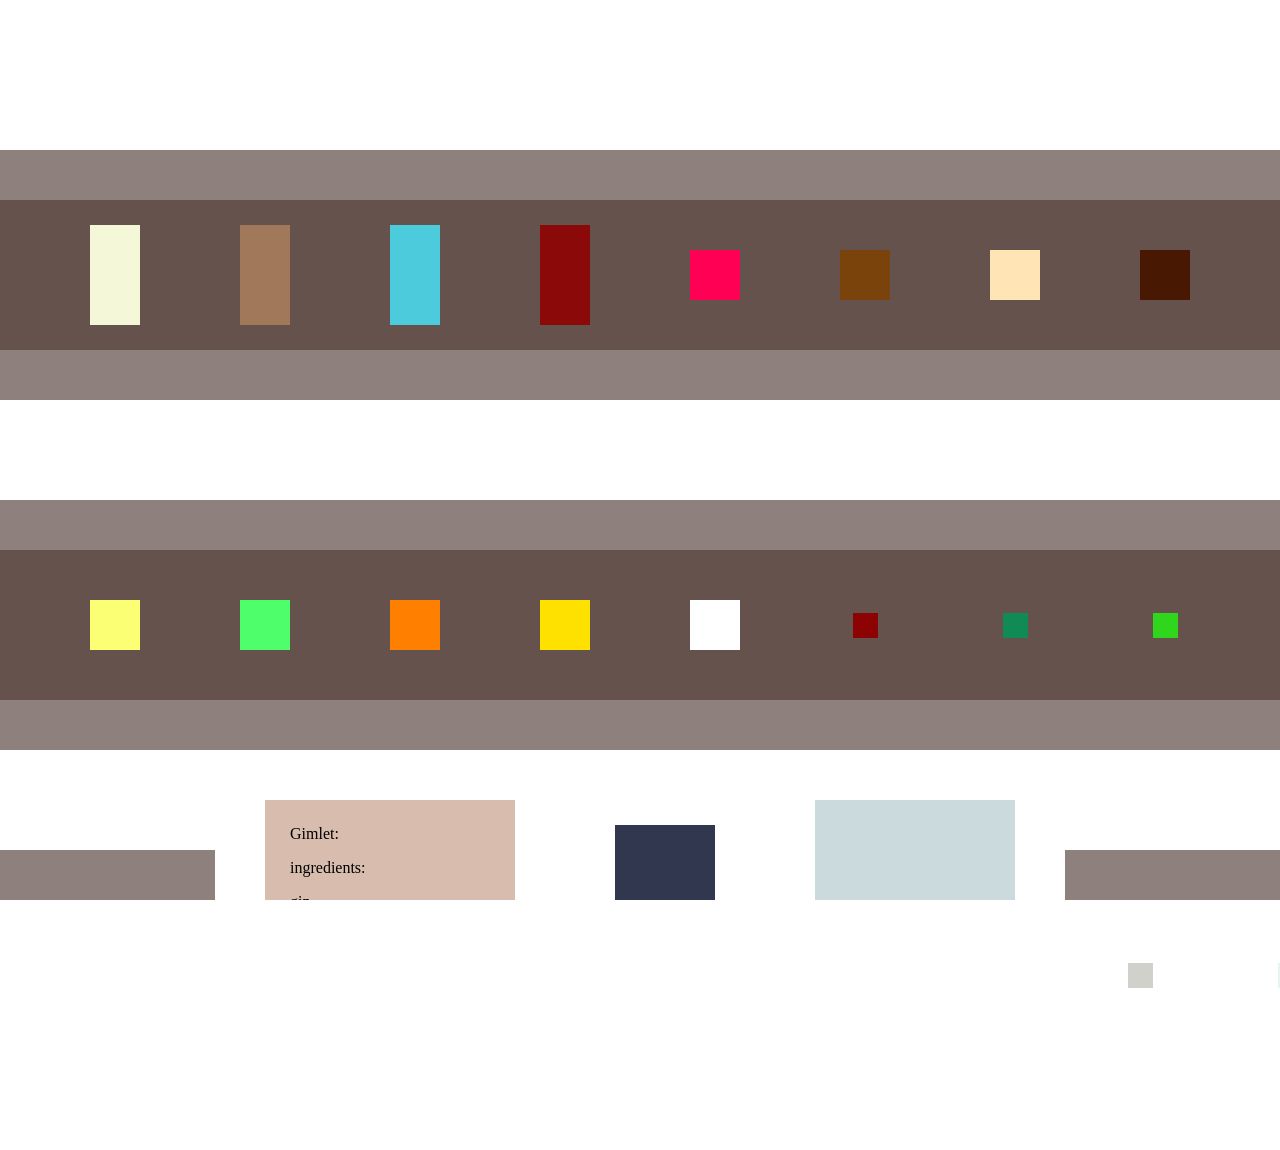
==== Scripts/index.html @ 50b728b5 "index" ====
<!DOCTYPE html>
<html lang="en">

<head>
    <!-- All techy stuff goes here, inside HEAD -->
    <meta charset="UTF-8">
    <meta name="viewport" content="width=device-width, initial-scale=1.0">
    <!-- Overall title of your page -->
    <title>Furger Bar and Grill</title>
    <!-- Link to external CSS file -->
    <link rel="stylesheet" href="bar.css">
    <!-- jQuery library -->
    <script src="https://code.jquery.com/jquery-3.7.1.min.js"></script>
    <!-- Link to external JavaScript file -->
    <script src="bar.js" DEFER></script>

</head>

<body>
    <div class="label" id="following">...</div>
    <div class="bar_shelf">
        <div class="spacer"></div>
        <div class="shelf_row">

            <div class="shelf_container">

                <div class="item" id="vodka"></div>

            </div>
            <div class="shelf_container">

                <div class="item" id="tequilla"></div>

            </div>

            <div class="shelf_container">

                <div class="item" id="rum"></div>

            </div>
            <div class="shelf_container">

                <div class="item" id="gin"></div>
            </div>
            <div class="shelf_container">

                <div class="item" id="whiskey"></div>
            </div>

            <div class="shelf_container">
                <div class="item" id="grenadine"></div>
            </div>
            <div class="shelf_container">
                <div class="item" id="bitters"></div>
            </div>
            <div class="shelf_container">
                <div class="item" id="creamLiqueur"></div>
            </div>
            <div class="shelf_container">
                <div class="item" id="kahula"></div>
            </div>
            <div class="shelf_container">
                <div class="item" id="tripleSec"></div>
            </div>

        </div>

        <div class="shelf_row">
             <div class="shelf_container">
                <div class="item" id="tonic"></div>
            </div>

            <div class="shelf_container">
                <div class="item" id="lemonJuice"></div>
            </div>

            <div class="shelf_container">
                <div class="item" id="limeJuice"></div>
            </div>
            <div class="shelf_container">
                <div class="item" id="orangeJuice"></div>
            </div>
            <div class="shelf_container">
                <div class="item" id="pineappleJuice"></div>
            </div>

            <div class="shelf_container">
                <div class="item" id="syrup"></div>
            </div>
            <div class="shelf_container">
                <div class="item" id="cherries"></div>
            </div>

            <div class="shelf_container">
                <div class="item" id="mint"></div>
            </div>
            <div class="shelf_container">
                <div class="item" id="lime"></div>
            </div>
            <div class="shelf_container">
                <div class="item" id="orangePeel"></div>
            </div>
           


        </div>
        <div class="shelf_row">
            <div class="shelf_container">
                <div class="item" id="ice"></div>
            </div>
            <div class="shelf_container"> <div class="item" id="ice"></div>
            </div>
            
            <div class="counter">
                <div class="menu">
                    <div id="menuText"></div>

                    <div id="menuInteract">
                        <button id="done"> finish? </button>
                    </div>

                </div>
                <div class="shaker"></div>
                <div class="glass"></div>

            </div>
            <div class="shelf_container">
                <div class="item" id="salt"></div>
            </div>
            <div class="shelf_container">
                <div class="item" id="sugar"></div>
            </div>
        </div>


    </div>

    </div>


</body>

</html>
---- Scripts/bar.css ----
html,
body {
    margin: 0;
    height: 100%;
    overflow: hidden;
    background-image: url(../Images/bar_background.png);
    background-position: center;

}

.spacer {
    background-color: rgba(0, 255, 255, 0);

}

.bar_shelf {


    display: flex;
    flex-direction: column;
    justify-content: center;
    align-items: center;

}

.shelf_row {
    display: flex;
    justify-content: center;
    gap: 0px;
    align-items: center;
    background-color: rgba(48, 17, 10, 0.401);
    height: 150px;

    margin-top: 200px;
}

.shelf_container {
    cursor: pointer;
    display: flex;
    justify-content: center;
    align-items: center;
    background-color: rgba(34, 8, 1, 0.508);
    height: 250px;
    width: 150px;

}

.counter {

    display: flex;
    gap: 100px;
    justify-content: center;
    align-items: center;
    background-color: rgba(180, 180, 180, 0);
    margin: 50px;

    height: auto;

}

.shaker {
    background-color: rgb(48, 55, 79);
    height: 300px;
    width: 100px;

}

.menu {
    background-color: rgb(216, 189, 174);
    padding: 25px;
    height: 300px;
    width: 200px;
}

.glass {
    background-color: rgb(203, 218, 220);
    height: 350px;
    width: 200px;
}

.item {
    pointer-events: none;
    height: 100px;
    width: 50px;

    position: absolute;
}


/*alc ids*/

#vodka {
    background-color: aliceblue;
}

#tequilla {
    background-color: rgb(244, 248, 217);
}

#rum {
    background-color: rgb(161, 121, 90);
}

#gin {
    background-color: rgb(75, 203, 220);
}

#whiskey {
    background-color: rgb(140, 9, 9);
}

/*mixers*/
#grenadine {
    background-color: rgb(255, 0, 85);
    height: 50px;
    width: 50px;
}


#bitters {
    background-color: rgb(122, 67, 12);
    height: 50px;
    width: 50px;
}

#creamLiqueur {
    background-color: rgb(255, 229, 182);
    height: 50px;
    width: 50px;
}

#kahula {
    background-color: rgb(73, 24, 3);
    height: 50px;
    width: 50px;
}

#tripleSec {
    background-color: rgb(255, 89, 0);
    height: 50px;
    width: 50px;
}

/*Juice ids*/
#tonic {
    background-color: rgba(27, 255, 168, 0.41);
    height: 25px;
    width: 25px;
}

#lemonJuice {
    background-color: rgb(250, 255, 115);
    height: 50px;
    width: 50px;
}

#limeJuice {
    background-color: rgb(78, 255, 107);
    height: 50px;
    width: 50px;
}


#orangeJuice {
    background-color: rgb(255, 128, 0);
    height: 50px;
    width: 50px;
}

#pineappleJuice {
    background-color: rgb(255, 225, 0);
    height: 50px;
    width: 50px;
}

#syrup {
    background-color: rgb(255, 255, 255);
    height: 50px;
    width: 50px;
}

/*garnish ids*/

#cherries {
    background-color: rgb(141, 3, 3);
    height: 25px;
    width: 25px;
}

#lime {
    background-color: rgb(47, 214, 28);
    height: 25px;
    width: 25px;
}

#salt {
    background-color: rgb(207, 209, 202);
    height: 25px;
    width: 25px;
}

#sugar {
    background-color: rgb(231, 244, 241);
    height: 25px;
    width: 25px;
}

#mint {
    background-color: rgb(17, 139, 86);
    height: 25px;
    width: 25px;
}
#orangePeel {
    background-color: rgb(255, 102, 0);
    height: 25px;
    width: 25px;
}




#following {
    box-shadow: 0 0 20px black;
}

.label {
    display: none;
    position: absolute;
    background: white;
    border: 2px solid black;
    border-radius: 20px;
    padding: 12px;
    width: 180px;
    z-index: 3;
    pointer-events: none;
}
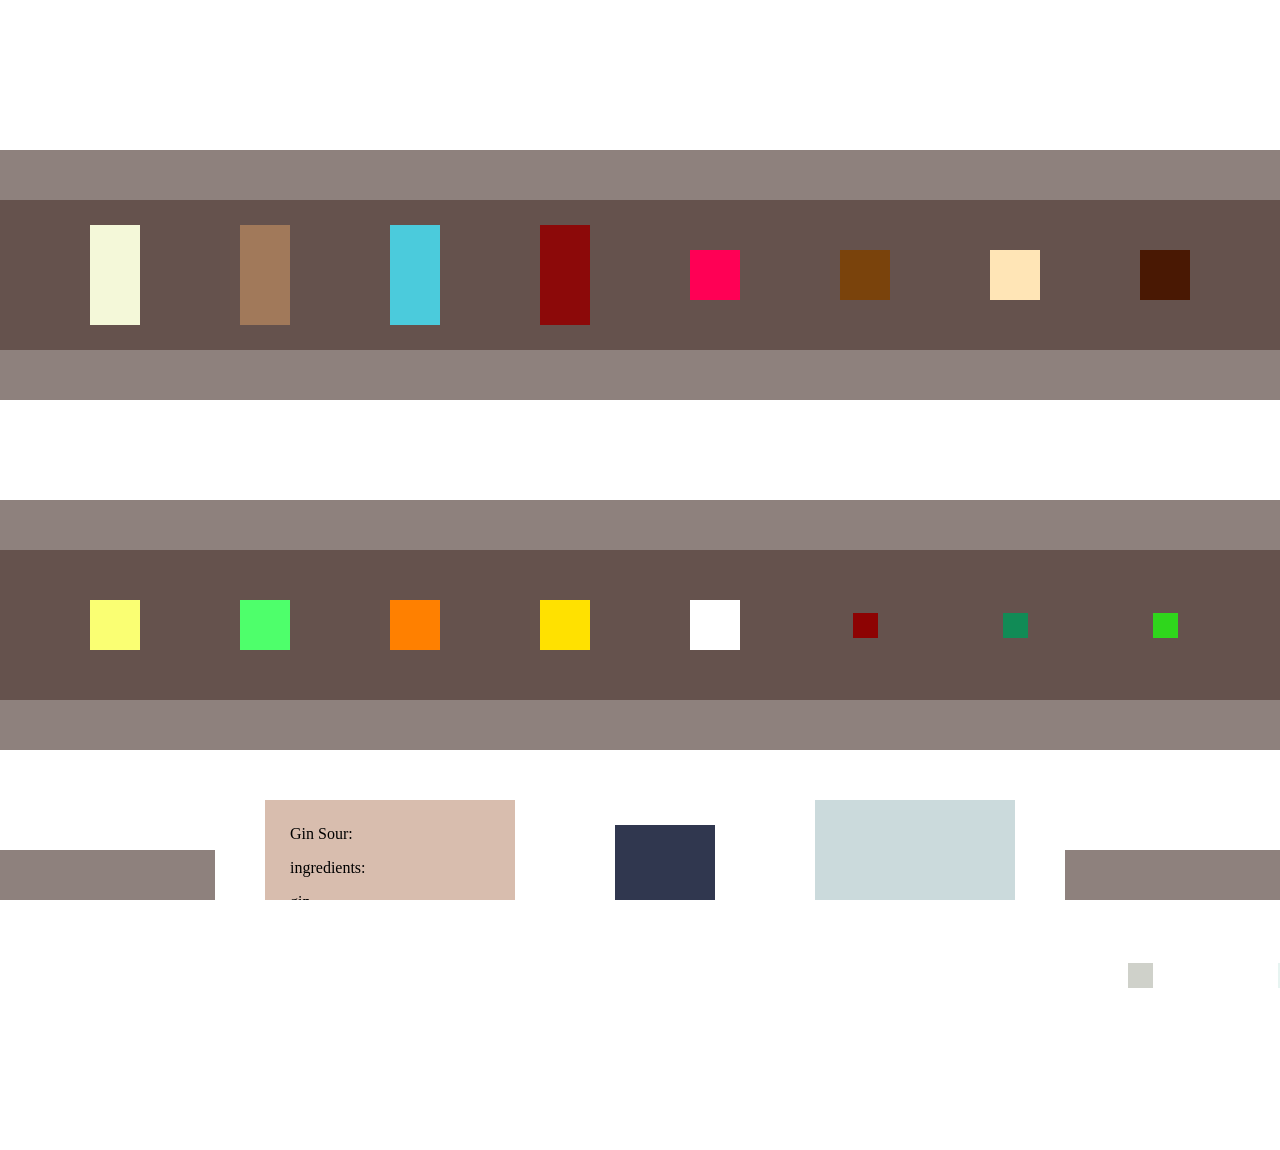
==== commit 7e0bbf12: "bb" ====
--- a/Scripts/index.html
+++ b/Scripts/index.html
@@ -124,7 +124,7 @@
                 <div class="glass"></div>
 
             </div>
-            <div class="shelf_container">
+            <div class="shelf_container"> 
                 <div class="item" id="salt"></div>
             </div>
             <div class="shelf_container">
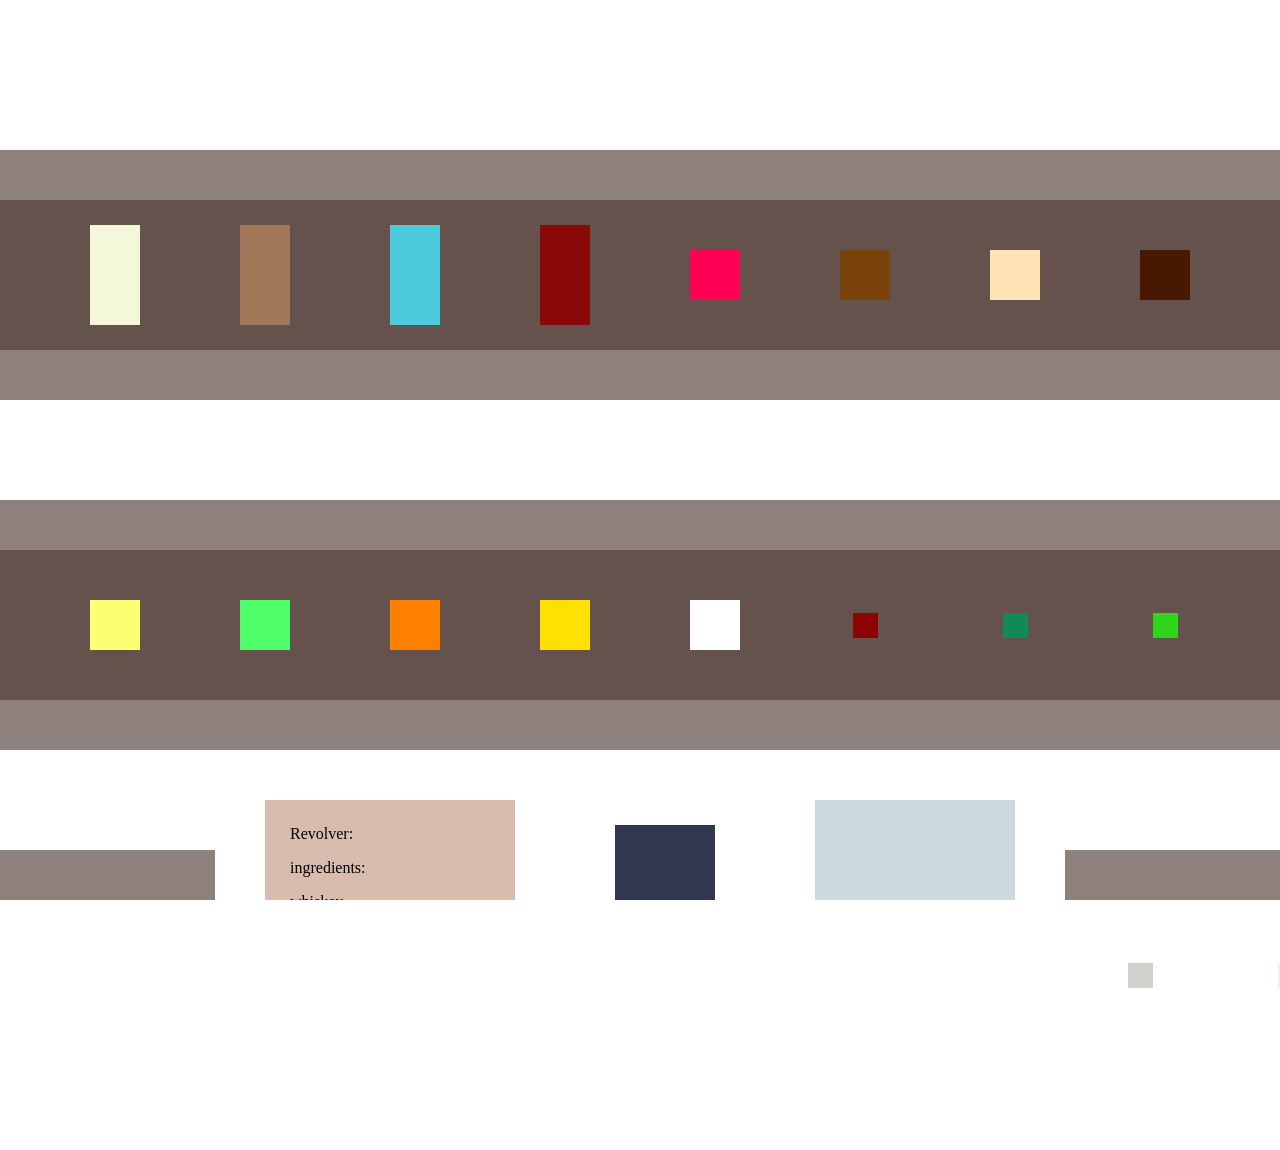
==== commit c6baa109: "index maxxing" ====
--- a/Scripts/index.html
+++ b/Scripts/index.html
@@ -8,7 +8,7 @@
     <!-- Overall title of your page -->
     <title>Furger Bar and Grill</title>
     <!-- Link to external CSS file -->
-    <link rel="stylesheet" href="bar.css">
+    <link rel="stylesheet" href="index.css">
     <!-- jQuery library -->
     <script src="https://code.jquery.com/jquery-3.7.1.min.js"></script>
     <!-- Link to external JavaScript file -->
--- a/Scripts/index.css
+++ b/Scripts/index.css
@@ -0,0 +1,236 @@
+html,
+body {
+    margin: 0;
+    height: 100%;
+    overflow: hidden;
+    background-image: url(../Images/bar_background.png);
+    background-position: center;
+
+}
+
+.spacer {
+    background-color: rgba(0, 255, 255, 0);
+
+}
+
+.bar_shelf {
+
+
+    display: flex;
+    flex-direction: column;
+    justify-content: center;
+    align-items: center;
+
+}
+
+.shelf_row {
+    display: flex;
+    justify-content: center;
+    gap: 0px;
+    align-items: center;
+    background-color: rgba(48, 17, 10, 0.401);
+    height: 150px;
+
+    margin-top: 200px;
+}
+
+.shelf_container {
+    cursor: pointer;
+    display: flex;
+    justify-content: center;
+    align-items: center;
+    background-color: rgba(34, 8, 1, 0.508);
+    height: 250px;
+    width: 150px;
+
+}
+
+.counter {
+
+    display: flex;
+    gap: 100px;
+    justify-content: center;
+    align-items: center;
+    background-color: rgba(180, 180, 180, 0);
+    margin: 50px;
+
+    height: auto;
+
+}
+
+.shaker {
+    background-color: rgb(48, 55, 79);
+    height: 300px;
+    width: 100px;
+
+}
+
+.menu {
+    background-color: rgb(216, 189, 174);
+    padding: 25px;
+    height: 300px;
+    width: 200px;
+}
+
+.glass {
+    background-color: rgb(203, 218, 220);
+    height: 350px;
+    width: 200px;
+}
+
+.item {
+    pointer-events: none;
+    height: 100px;
+    width: 50px;
+
+    position: absolute;
+}
+
+
+/*alc ids*/
+
+#vodka {
+    background-color: aliceblue;
+}
+
+#tequilla {
+    background-color: rgb(244, 248, 217);
+}
+
+#rum {
+    background-color: rgb(161, 121, 90);
+}
+
+#gin {
+    background-color: rgb(75, 203, 220);
+}
+
+#whiskey {
+    background-color: rgb(140, 9, 9);
+}
+
+/*mixers*/
+#grenadine {
+    background-color: rgb(255, 0, 85);
+    height: 50px;
+    width: 50px;
+}
+
+
+#bitters {
+    background-color: rgb(122, 67, 12);
+    height: 50px;
+    width: 50px;
+}
+
+#creamLiqueur {
+    background-color: rgb(255, 229, 182);
+    height: 50px;
+    width: 50px;
+}
+
+#kahula {
+    background-color: rgb(73, 24, 3);
+    height: 50px;
+    width: 50px;
+}
+
+#tripleSec {
+    background-color: rgb(255, 89, 0);
+    height: 50px;
+    width: 50px;
+}
+
+/*Juice ids*/
+#tonic {
+    background-color: rgba(27, 255, 168, 0.41);
+    height: 25px;
+    width: 25px;
+}
+
+#lemonJuice {
+    background-color: rgb(250, 255, 115);
+    height: 50px;
+    width: 50px;
+}
+
+#limeJuice {
+    background-color: rgb(78, 255, 107);
+    height: 50px;
+    width: 50px;
+}
+
+
+#orangeJuice {
+    background-color: rgb(255, 128, 0);
+    height: 50px;
+    width: 50px;
+}
+
+#pineappleJuice {
+    background-color: rgb(255, 225, 0);
+    height: 50px;
+    width: 50px;
+}
+
+#syrup {
+    background-color: rgb(255, 255, 255);
+    height: 50px;
+    width: 50px;
+}
+
+/*garnish ids*/
+
+#cherries {
+    background-color: rgb(141, 3, 3);
+    height: 25px;
+    width: 25px;
+}
+
+#lime {
+    background-color: rgb(47, 214, 28);
+    height: 25px;
+    width: 25px;
+}
+
+#salt {
+    background-color: rgb(207, 209, 202);
+    height: 25px;
+    width: 25px;
+}
+
+#sugar {
+    background-color: rgb(231, 244, 241);
+    height: 25px;
+    width: 25px;
+}
+
+#mint {
+    background-color: rgb(17, 139, 86);
+    height: 25px;
+    width: 25px;
+}
+#orangePeel {
+    background-color: rgb(255, 102, 0);
+    height: 25px;
+    width: 25px;
+}
+
+
+
+
+#following {
+    box-shadow: 0 0 20px black;
+}
+
+.label {
+    display: none;
+    position: absolute;
+    background: white;
+    border: 2px solid black;
+    border-radius: 20px;
+    padding: 12px;
+    width: 180px;
+    z-index: 3;
+    pointer-events: none;
+}
